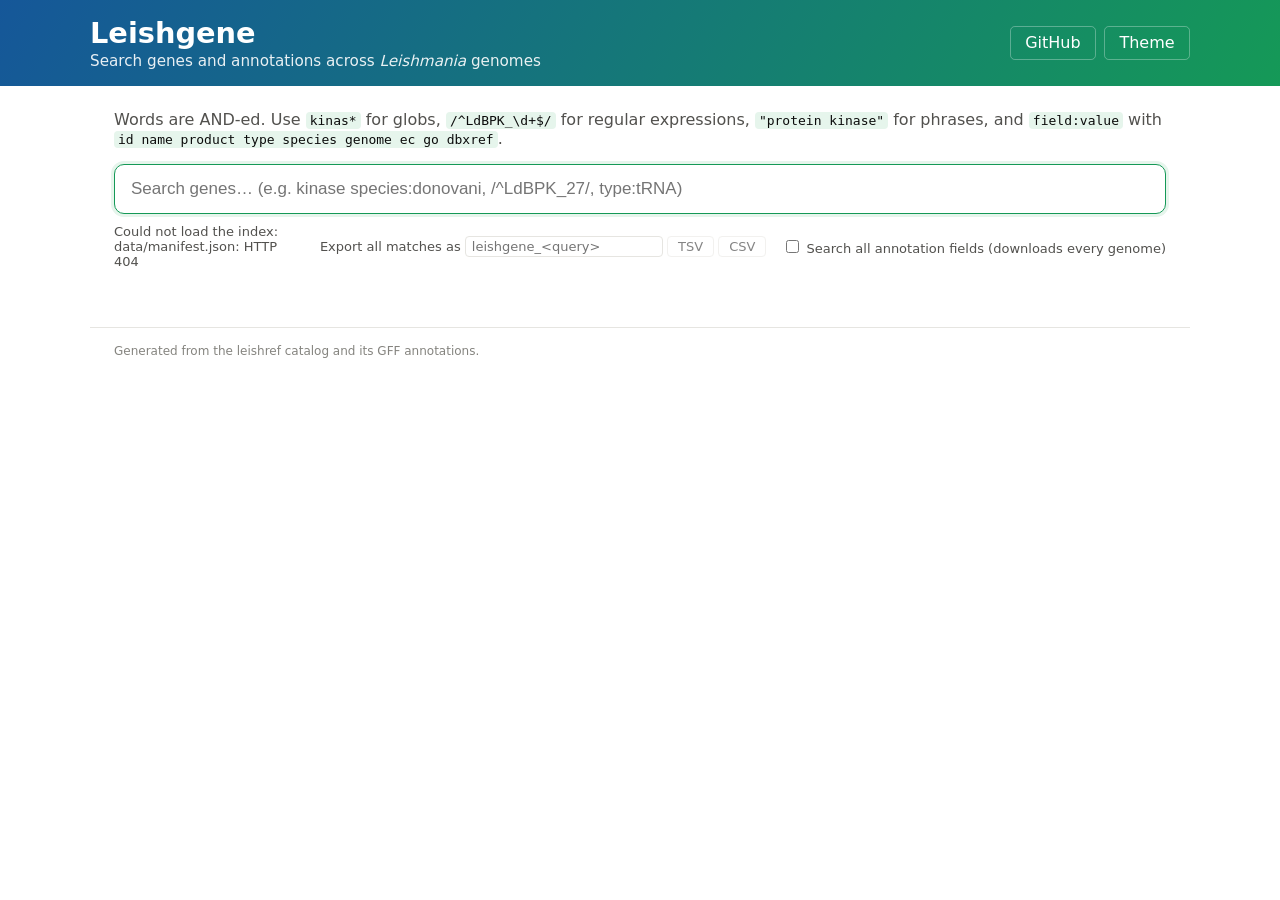
==== web/index.html @ d427dfda "feat: gene length and UniProt / UniParc links The table and the exports show the gene length in bp; " ====
<!DOCTYPE html>
<html lang="en">
<head>
<meta charset="UTF-8">
<meta name="viewport" content="width=device-width, initial-scale=1">
<title>Leishgene</title>
<script>(function(){var t=localStorage.getItem("theme");if(t)document.documentElement.setAttribute("data-theme",t);})();</script>
<link rel="stylesheet" href="style.css">
</head>
<body>
<header>
  <div class="inner">
    <div class="title"><h1>Leishgene</h1><p>Search genes and annotations across <i>Leishmania</i> genomes</p></div>
    <nav>
      <a class="btn" href="https://github.com/leishome/leishgene" target="_blank" rel="noopener">GitHub</a>
      <button id="theme" type="button" aria-label="Toggle dark mode">Theme</button>
    </nav>
  </div>
</header>
<main>
  <div class="intro">
    <p>Words are AND-ed. Use <code>kinas*</code> for globs, <code>/^LdBPK_\d+$/</code> for regular expressions, <code>"protein kinase"</code> for phrases,
    and <code>field:value</code> with <code>id name product type species genome ec go dbxref</code>.</p>
  </div>
  <input id="q" type="search" placeholder="Search genes… (e.g. kinase species:donovani, /^LdBPK_27/, type:tRNA)" autofocus aria-label="Search genes">
  <div class="bar">
    <span id="status">Loading index…</span>
    <span class="actions">Export all matches as <input id="export-name" type="text" placeholder="leishgene_&lt;query&gt;" aria-label="Export file name" size="22"> <button id="export-tsv" class="export" type="button" disabled>TSV</button> <button id="export-csv" class="export" type="button" disabled>CSV</button></span>
    <label><input id="all" type="checkbox"> Search all annotation fields (downloads every genome)</label>
  </div>
  <div id="error" class="err" hidden></div>
  <section id="charts" class="charts" hidden></section>
  <table class="dt" id="results" hidden>
    <thead><tr><th>genome</th><th>species</th><th>strain</th><th>location</th><th>length</th><th>strand</th><th>id</th><th>type</th><th>product</th><th>links</th></tr></thead>
    <tbody></tbody>
  </table>
  <p id="missing" class="notes"></p>
</main>
<footer>Generated from the leishref catalog and its GFF annotations.</footer>
<script type="module" src="search.js?v=8"></script>
</body>
</html>
---- web/style.css ----
:root { --bg:#fff; --card:#fff; --line:#e6e5e1; --text:#0b0b0b; --text2:#52514e; --muted:#85847f; --accent:#159957; --accent-soft:#e6f5ec; --bad:#b3261e; --series-1:#2a78d6; }
:root[data-theme="dark"] { --bg:#1a1a19; --card:#222221; --line:#343432; --text:#fff; --text2:#c3c2b7; --muted:#8d8c85; --accent:#2fbf7a; --accent-soft:#1c3329; --bad:#ff8a80; --series-1:#3987e5; }
@media (prefers-color-scheme: dark) { :root:not([data-theme="light"]) { --bg:#1a1a19; --card:#222221; --line:#343432; --text:#fff; --text2:#c3c2b7; --muted:#8d8c85; --accent:#2fbf7a; --accent-soft:#1c3329; --bad:#ff8a80; --series-1:#3987e5; } }
* { box-sizing: border-box; }
body { margin: 0; font-family: "Open Sans", system-ui, sans-serif; background: var(--bg); color: var(--text2); }
header { background: linear-gradient(120deg, #155799, #159957); color: #fff; padding: 1rem 1.5rem; }
.inner { max-width: 1100px; margin: 0 auto; display: flex; align-items: center; gap: 1rem; flex-wrap: wrap; }
.title { flex: 1; min-width: 200px; }
.title h1 { margin: 0; font-size: 1.8rem; }
.title p { margin: .1rem 0 0; opacity: .9; font-size: .95rem; }
nav { display: flex; gap: .5rem; }
.btn, #theme { color: #fff; background: none; border: 1px solid rgba(255,255,255,.3); border-radius: .3rem; padding: .4rem .9rem; text-decoration: none; cursor: pointer; font: inherit; }
main { max-width: 1100px; margin: 0 auto; padding: 0 1.5rem 2rem; }
a { color: var(--accent); }
code { color: var(--text); font-size: 13px; background: var(--accent-soft); padding: 1px 4px; border-radius: 4px; }
.intro { margin-top: 1.5rem; }
#q { width: 100%; padding: 14px 16px; font-size: 17px; border: 1px solid var(--line); border-radius: 10px; background: var(--card); color: var(--text); outline: none; }
#q:focus { border-color: var(--accent); box-shadow: 0 0 0 3px var(--accent-soft); }
.bar { display: flex; gap: 16px; align-items: center; margin: 10px 0; font-size: 13px; flex-wrap: wrap; }
.bar span { flex: 1; }
.err { color: var(--bad); padding: 8px 0; font-family: ui-monospace, monospace; font-size: 13px; }
.dt { width: 100%; font-size: 13px; border-collapse: collapse; }
.dt th, .dt td { padding: 5px 8px; border-bottom: 1px solid var(--line); text-align: left; vertical-align: top; }
.dt th { color: var(--muted); font-weight: 600; white-space: nowrap; }
.dt td.mono { font-family: ui-monospace, monospace; white-space: nowrap; }
.notes { font-size: 12px; color: var(--muted); }
footer { max-width: 1100px; margin: 0 auto; padding: 1rem 1.5rem; border-top: 1px solid var(--line); font-size: 12px; color: var(--muted); }
.bar .actions { flex: 0 0 auto; }
.export { font: inherit; padding: 2px 10px; border: 1px solid var(--line); border-radius: 4px; background: var(--card); color: var(--text); cursor: pointer; }
.export:disabled { opacity: .5; cursor: default; }
#export-name { font: inherit; padding: 2px 6px; border: 1px solid var(--line); border-radius: 4px; background: var(--card); color: var(--text); }
.charts { display: grid; grid-template-columns: repeat(auto-fit, minmax(340px, 1fr)); gap: 24px; margin: 8px 0 16px; }
.chart h3 { margin: 0 0 6px; font-size: 13px; font-weight: 600; color: var(--text); }
.bar-row { display: grid; grid-template-columns: minmax(90px, 40%) 1fr auto; align-items: center; gap: 8px; width: 100%; min-height: 24px; padding: 0; border: 0; background: none; font: inherit; font-size: 12px; text-align: left; color: var(--text2); }
button.bar-row { cursor: pointer; }
button.bar-row:hover .hbar, button.bar-row:focus-visible .hbar { filter: brightness(1.15); }
button.bar-row:hover .bar-label, button.bar-row:focus-visible .bar-label { color: var(--text); text-decoration: underline; }
.bar-label { overflow: hidden; text-overflow: ellipsis; white-space: nowrap; }
.bar-track { display: block; height: 16px; }
.hbar { display: block; height: 100%; max-width: 100%; background: var(--series-1); border-radius: 0 4px 4px 0; }
.bar-value { font-variant-numeric: tabular-nums; color: var(--text); }
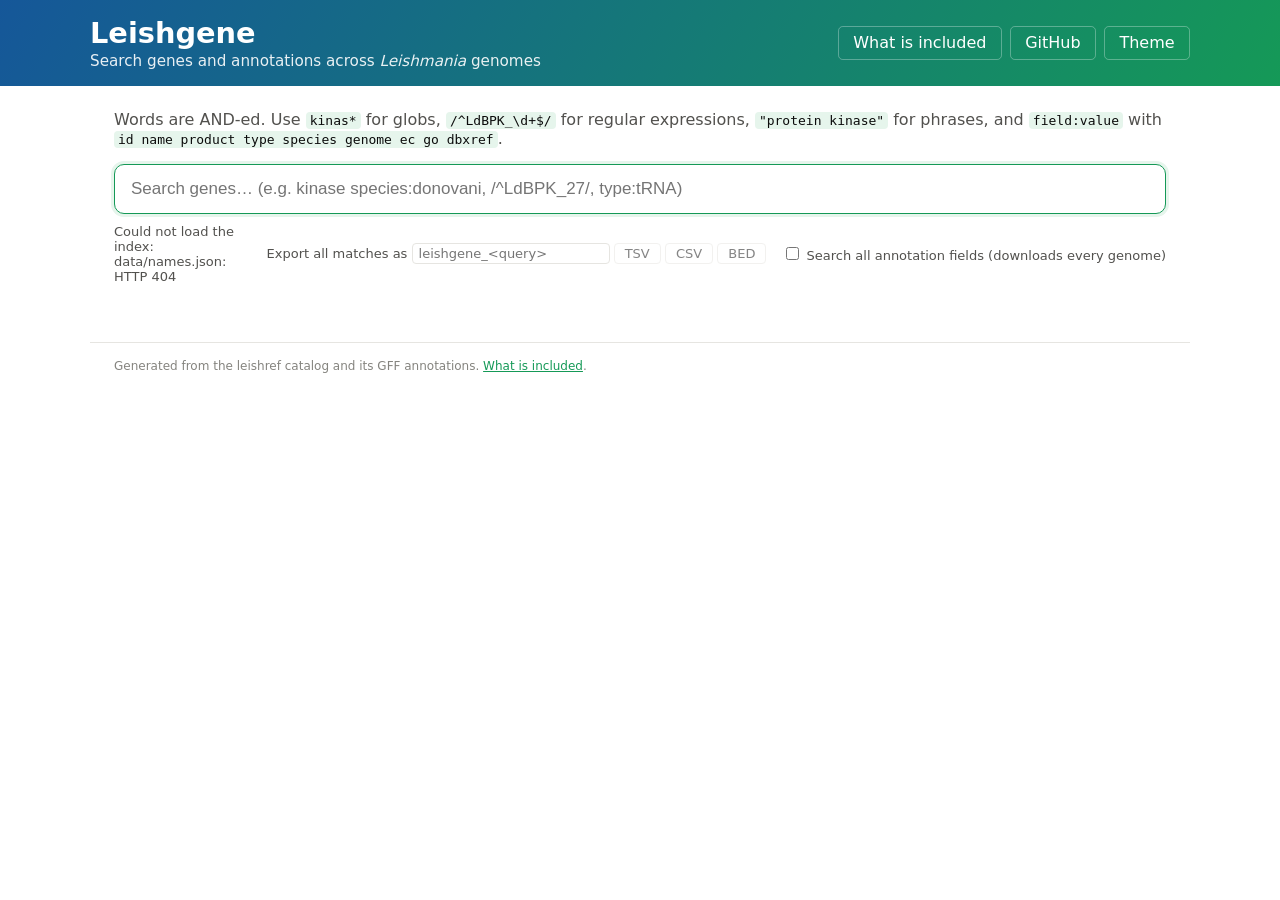
==== commit 65c7fa18: "feat: about page, sorting, show more, highlighting, overview, length chart and BED export web/about." ====
--- a/web/index.html
+++ b/web/index.html
@@ -12,6 +12,7 @@
   <div class="inner">
     <div class="title"><h1>Leishgene</h1><p>Search genes and annotations across <i>Leishmania</i> genomes</p></div>
     <nav>
+      <a class="btn" href="about.html">What is included</a>
       <a class="btn" href="https://github.com/leishome/leishgene" target="_blank" rel="noopener">GitHub</a>
       <button id="theme" type="button" aria-label="Toggle dark mode">Theme</button>
     </nav>
@@ -25,18 +26,19 @@
   <input id="q" type="search" placeholder="Search genes… (e.g. kinase species:donovani, /^LdBPK_27/, type:tRNA)" autofocus aria-label="Search genes">
   <div class="bar">
     <span id="status">Loading index…</span>
-    <span class="actions">Export all matches as <input id="export-name" type="text" placeholder="leishgene_&lt;query&gt;" aria-label="Export file name" size="22"> <button id="export-tsv" class="export" type="button" disabled>TSV</button> <button id="export-csv" class="export" type="button" disabled>CSV</button></span>
+    <span class="actions">Export all matches as <input id="export-name" type="text" placeholder="leishgene_&lt;query&gt;" aria-label="Export file name" size="22"> <button id="export-tsv" class="export" type="button" disabled>TSV</button> <button id="export-csv" class="export" type="button" disabled>CSV</button> <button id="export-bed" class="export" type="button" disabled>BED</button></span>
     <label><input id="all" type="checkbox"> Search all annotation fields (downloads every genome)</label>
   </div>
   <div id="error" class="err" hidden></div>
   <section id="charts" class="charts" hidden></section>
   <table class="dt" id="results" hidden>
-    <thead><tr><th>genome</th><th>species</th><th>strain</th><th>location</th><th>length</th><th>strand</th><th>id</th><th>type</th><th>product</th><th>links</th></tr></thead>
+    <thead><tr><th data-sort="genome" aria-sort="none" tabindex="0">genome</th><th data-sort="species" aria-sort="none" tabindex="0">species</th><th data-sort="strain" aria-sort="none" tabindex="0">strain</th><th data-sort="location" aria-sort="none" tabindex="0">location</th><th data-sort="length" aria-sort="none" tabindex="0">length</th><th data-sort="strand" aria-sort="none" tabindex="0">strand</th><th data-sort="id" aria-sort="none" tabindex="0">id</th><th data-sort="type" aria-sort="none" tabindex="0">type</th><th data-sort="product" aria-sort="none" tabindex="0">product</th><th>links</th></tr></thead>
     <tbody></tbody>
   </table>
+  <button id="more" class="more" type="button" hidden>Show more</button>
   <p id="missing" class="notes"></p>
 </main>
-<footer>Generated from the leishref catalog and its GFF annotations.</footer>
-<script type="module" src="search.js?v=8"></script>
+<footer>Generated from the leishref catalog and its GFF annotations. <a href="about.html">What is included</a>.</footer>
+<script type="module" src="search.js?v=10"></script>
 </body>
 </html>
--- a/web/style.css
+++ b/web/style.css
@@ -26,7 +26,7 @@
 .notes { font-size: 12px; color: var(--muted); }
 footer { max-width: 1100px; margin: 0 auto; padding: 1rem 1.5rem; border-top: 1px solid var(--line); font-size: 12px; color: var(--muted); }
 .bar .actions { flex: 0 0 auto; }
-.export { font: inherit; padding: 2px 10px; border: 1px solid var(--line); border-radius: 4px; background: var(--card); color: var(--text); cursor: pointer; }
+.export, .more { font: inherit; padding: 2px 10px; border: 1px solid var(--line); border-radius: 4px; background: var(--card); color: var(--text); cursor: pointer; }
 .export:disabled { opacity: .5; cursor: default; }
 #export-name { font: inherit; padding: 2px 6px; border: 1px solid var(--line); border-radius: 4px; background: var(--card); color: var(--text); }
 .charts { display: grid; grid-template-columns: repeat(auto-fit, minmax(340px, 1fr)); gap: 24px; margin: 8px 0 16px; }
@@ -39,3 +39,19 @@
 .bar-track { display: block; height: 16px; }
 .hbar { display: block; height: 100%; max-width: 100%; background: var(--series-1); border-radius: 0 4px 4px 0; }
 .bar-value { font-variant-numeric: tabular-nums; color: var(--text); }
+.dt tr.clickable { cursor: pointer; }
+.dt tr.clickable:hover td { background: var(--accent-soft); }
+.dt tr.clickable:focus-visible { outline: 2px solid var(--accent); outline-offset: -2px; }
+.dt tr.detail td { background: var(--accent-soft); line-height: 1.6; word-break: break-word; }
+.dt tr.detail div { margin: 2px 0; }
+.about h2 { margin: 1.5rem 0 .4rem; color: var(--text); font-size: 1.15rem; }
+.about h3 { color: var(--text); font-size: 1rem; }
+.about li { margin: .25rem 0; }
+.dt th[data-sort] { cursor: pointer; user-select: none; }
+.dt th[data-sort]:hover { color: var(--text); }
+.dt th[aria-sort="ascending"]::after { content: " \25B2"; font-size: 9px; }
+.dt th[aria-sort="descending"]::after { content: " \25BC"; font-size: 9px; }
+.dt th[aria-sort="ascending"], .dt th[aria-sort="descending"] { color: var(--text); }
+mark { background: var(--accent-soft); color: var(--text); font-weight: 600; border-radius: 2px; padding: 0 1px; }
+#more { display: block; margin: 12px auto; padding: 6px 16px; }
+#more[hidden] { display: none; }
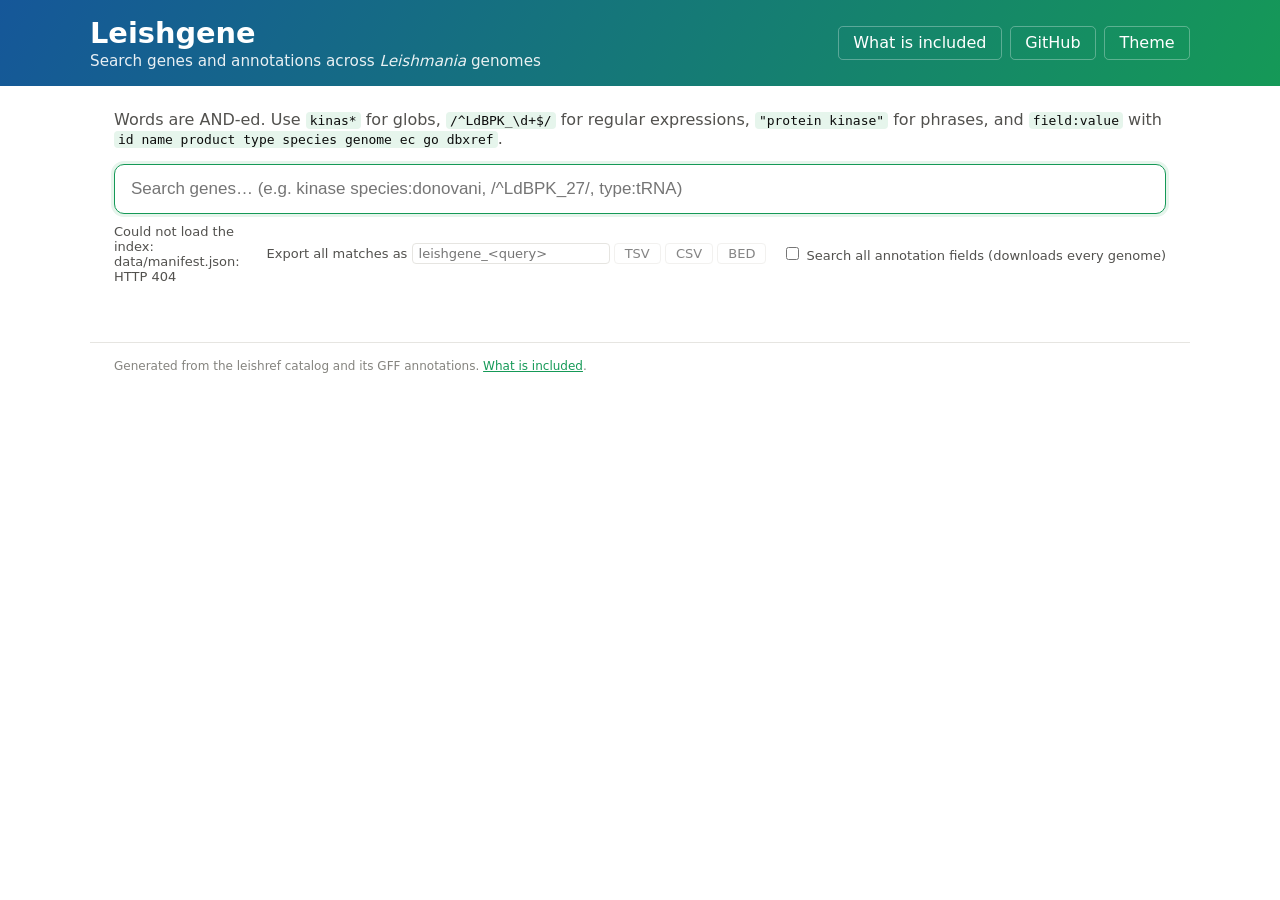
==== commit 28981c17: "fix: collapse variant gene rows of EMBL-derived GFFs and skip assembly gaps Gap rows are not genes. " ====
--- a/web/index.html
+++ b/web/index.html
@@ -39,6 +39,6 @@
   <p id="missing" class="notes"></p>
 </main>
 <footer>Generated from the leishref catalog and its GFF annotations. <a href="about.html">What is included</a>.</footer>
-<script type="module" src="search.js?v=10"></script>
+<script type="module" src="search.js?v=11"></script>
 </body>
 </html>
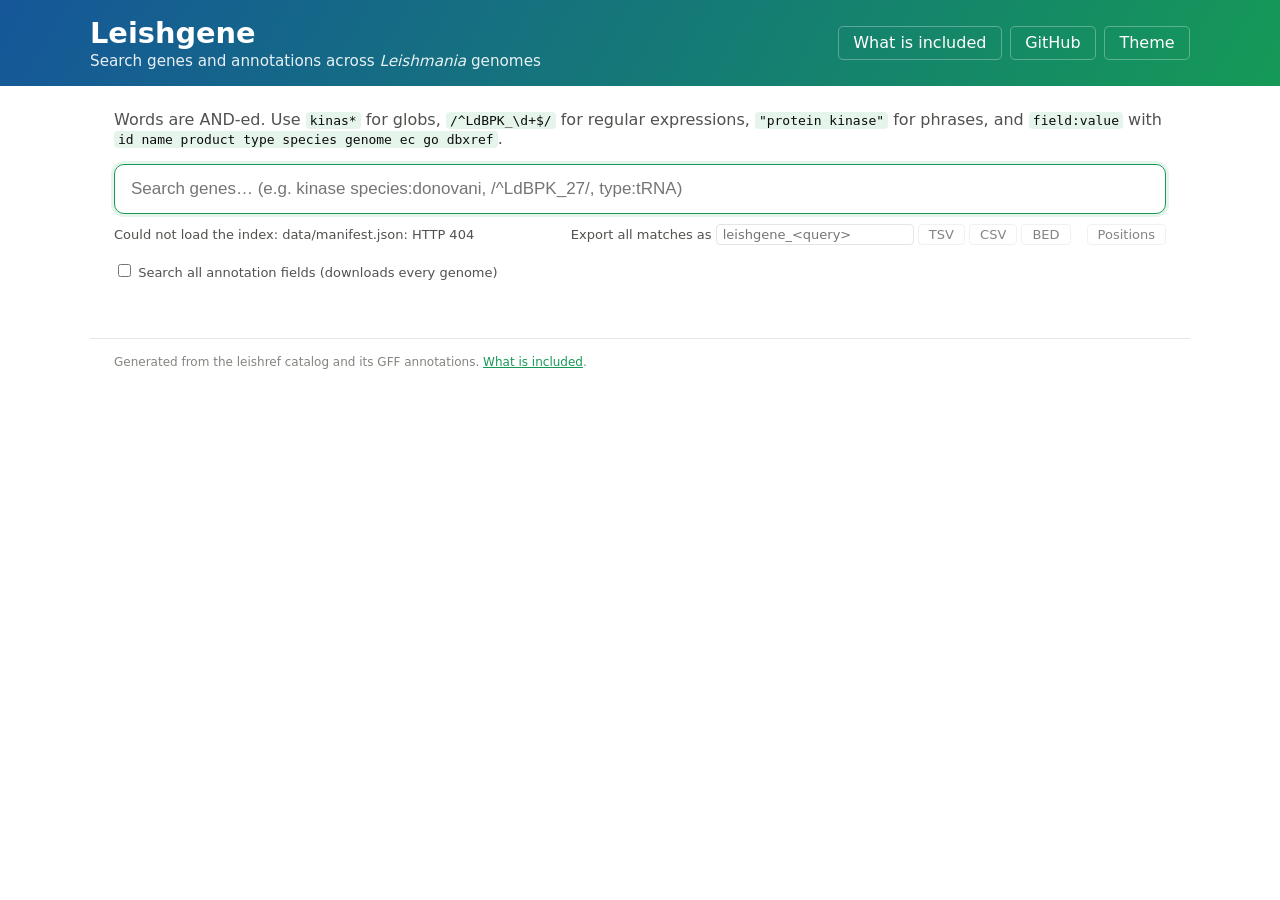
==== commit cf931060: "feat: same gene in other genomes, genome links and a position plot The detail row counts the genes o" ====
--- a/web/index.html
+++ b/web/index.html
@@ -27,10 +27,16 @@
   <div class="bar">
     <span id="status">Loading index…</span>
     <span class="actions">Export all matches as <input id="export-name" type="text" placeholder="leishgene_&lt;query&gt;" aria-label="Export file name" size="22"> <button id="export-tsv" class="export" type="button" disabled>TSV</button> <button id="export-csv" class="export" type="button" disabled>CSV</button> <button id="export-bed" class="export" type="button" disabled>BED</button></span>
+    <button id="show-positions" class="export" type="button" aria-pressed="false" disabled>Positions</button>
     <label><input id="all" type="checkbox"> Search all annotation fields (downloads every genome)</label>
   </div>
   <div id="error" class="err" hidden></div>
   <section id="charts" class="charts" hidden></section>
+  <section id="positions" class="positions" hidden>
+    <h3>Positions of the matches <label>in <select id="pos-genome"></select></label></h3>
+    <div id="pos-plot"></div>
+    <p id="pos-note" class="notes"></p>
+  </section>
   <table class="dt" id="results" hidden>
     <thead><tr><th data-sort="genome" aria-sort="none" tabindex="0">genome</th><th data-sort="species" aria-sort="none" tabindex="0">species</th><th data-sort="strain" aria-sort="none" tabindex="0">strain</th><th data-sort="location" aria-sort="none" tabindex="0">location</th><th data-sort="length" aria-sort="none" tabindex="0">length</th><th data-sort="strand" aria-sort="none" tabindex="0">strand</th><th data-sort="id" aria-sort="none" tabindex="0">id</th><th data-sort="type" aria-sort="none" tabindex="0">type</th><th data-sort="product" aria-sort="none" tabindex="0">product</th><th>links</th></tr></thead>
     <tbody></tbody>
@@ -39,6 +45,6 @@
   <p id="missing" class="notes"></p>
 </main>
 <footer>Generated from the leishref catalog and its GFF annotations. <a href="about.html">What is included</a>.</footer>
-<script type="module" src="search.js?v=11"></script>
+<script type="module" src="search.js?v=13"></script>
 </body>
 </html>
--- a/web/style.css
+++ b/web/style.css
@@ -55,3 +55,13 @@
 mark { background: var(--accent-soft); color: var(--text); font-weight: 600; border-radius: 2px; padding: 0 1px; }
 #more { display: block; margin: 12px auto; padding: 6px 16px; }
 #more[hidden] { display: none; }
+.positions { margin: 0 0 16px; }
+.positions h3 { margin: 0 0 6px; font-size: 13px; font-weight: 600; color: var(--text); }
+.positions select { font: inherit; font-size: 12px; max-width: 60%; padding: 2px 4px; border: 1px solid var(--line); border-radius: 4px; background: var(--card); color: var(--text); }
+#pos-plot svg { width: 100%; height: auto; max-width: 900px; display: block; }
+.pos-track { fill: var(--line); }
+.pos-tick { fill: var(--series-1); }
+.pos-label { fill: var(--text2); font-size: 11px; }
+.pos-axis { stroke: var(--line); stroke-width: 1; }
+.dt td a { color: var(--accent); }
+#status { min-width: 170px; }
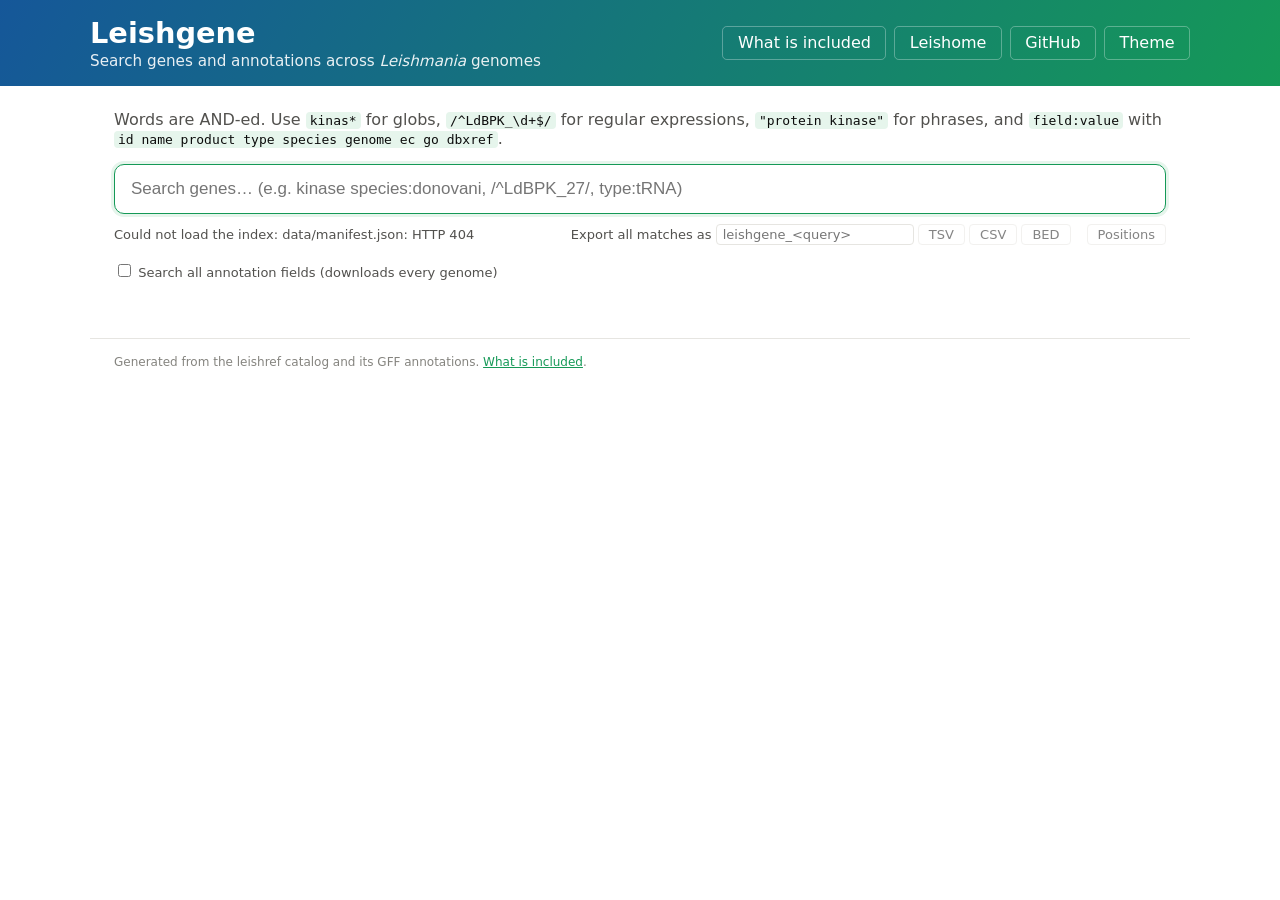
==== commit f775afb1: "web: link back to the Leishome page from the header" ====
--- a/web/index.html
+++ b/web/index.html
@@ -5,6 +5,7 @@
 <meta name="viewport" content="width=device-width, initial-scale=1">
 <title>Leishgene</title>
 <script>(function(){var t=localStorage.getItem("theme");if(t)document.documentElement.setAttribute("data-theme",t);})();</script>
+<link rel="icon" type="image/png" href="logo.png">
 <link rel="stylesheet" href="style.css">
 </head>
 <body>
@@ -13,6 +14,7 @@
     <div class="title"><h1>Leishgene</h1><p>Search genes and annotations across <i>Leishmania</i> genomes</p></div>
     <nav>
       <a class="btn" href="about.html">What is included</a>
+      <a class="btn" href="https://leishome.github.io/">Leishome</a>
       <a class="btn" href="https://github.com/leishome/leishgene" target="_blank" rel="noopener">GitHub</a>
       <button id="theme" type="button" aria-label="Toggle dark mode">Theme</button>
     </nav>
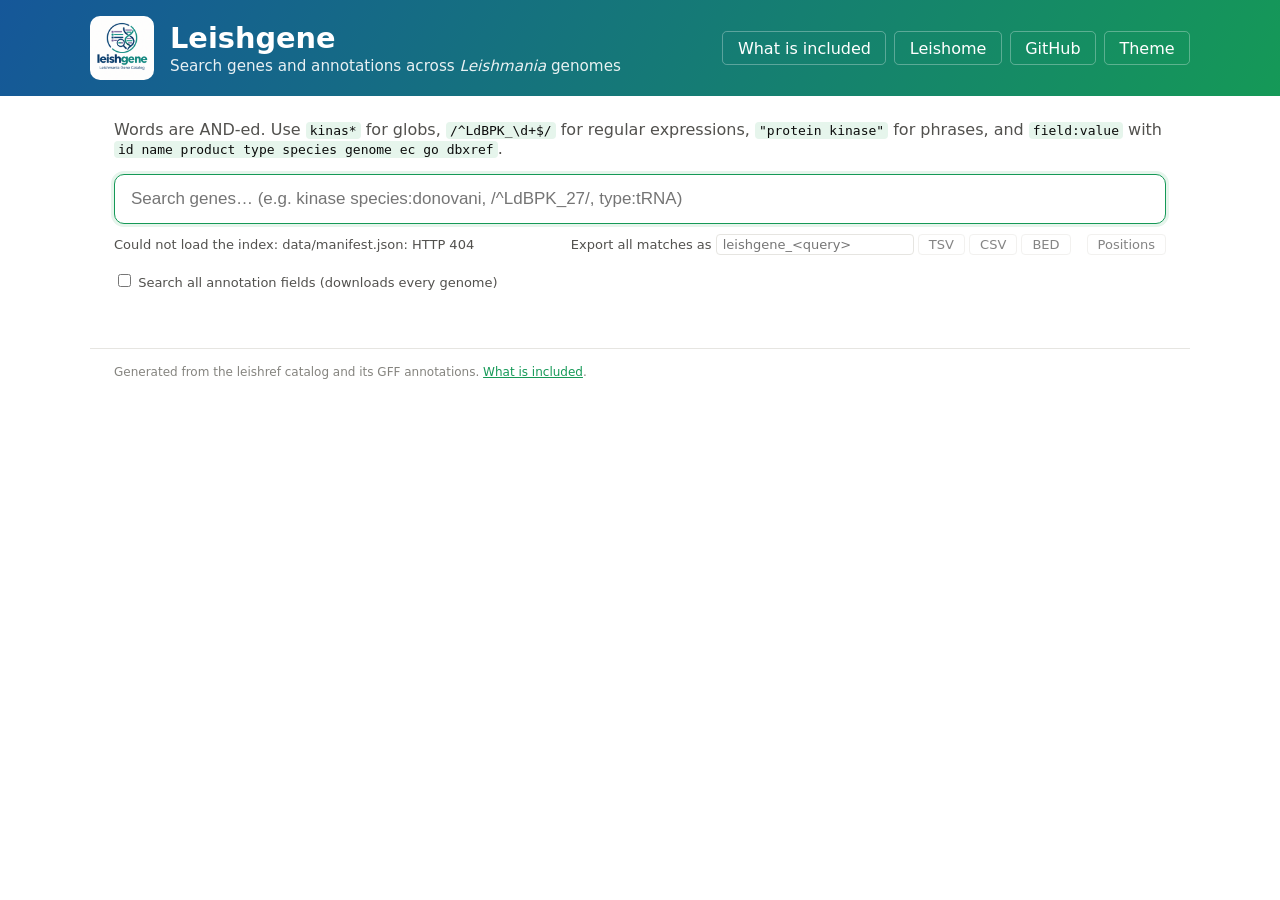
==== commit deb1a6e8: "web: show the logo in the page header" ====
--- a/web/index.html
+++ b/web/index.html
@@ -11,6 +11,7 @@
 <body>
 <header>
   <div class="inner">
+    <a href="./" class="logo"><img src="logo.png" alt="Leishgene logo"></a>
     <div class="title"><h1>Leishgene</h1><p>Search genes and annotations across <i>Leishmania</i> genomes</p></div>
     <nav>
       <a class="btn" href="about.html">What is included</a>
--- a/web/style.css
+++ b/web/style.css
@@ -65,3 +65,4 @@
 .pos-axis { stroke: var(--line); stroke-width: 1; }
 .dt td a { color: var(--accent); }
 #status { min-width: 170px; }
+.logo img { height: 64px; width: 64px; display: block; border-radius: 10px; }
